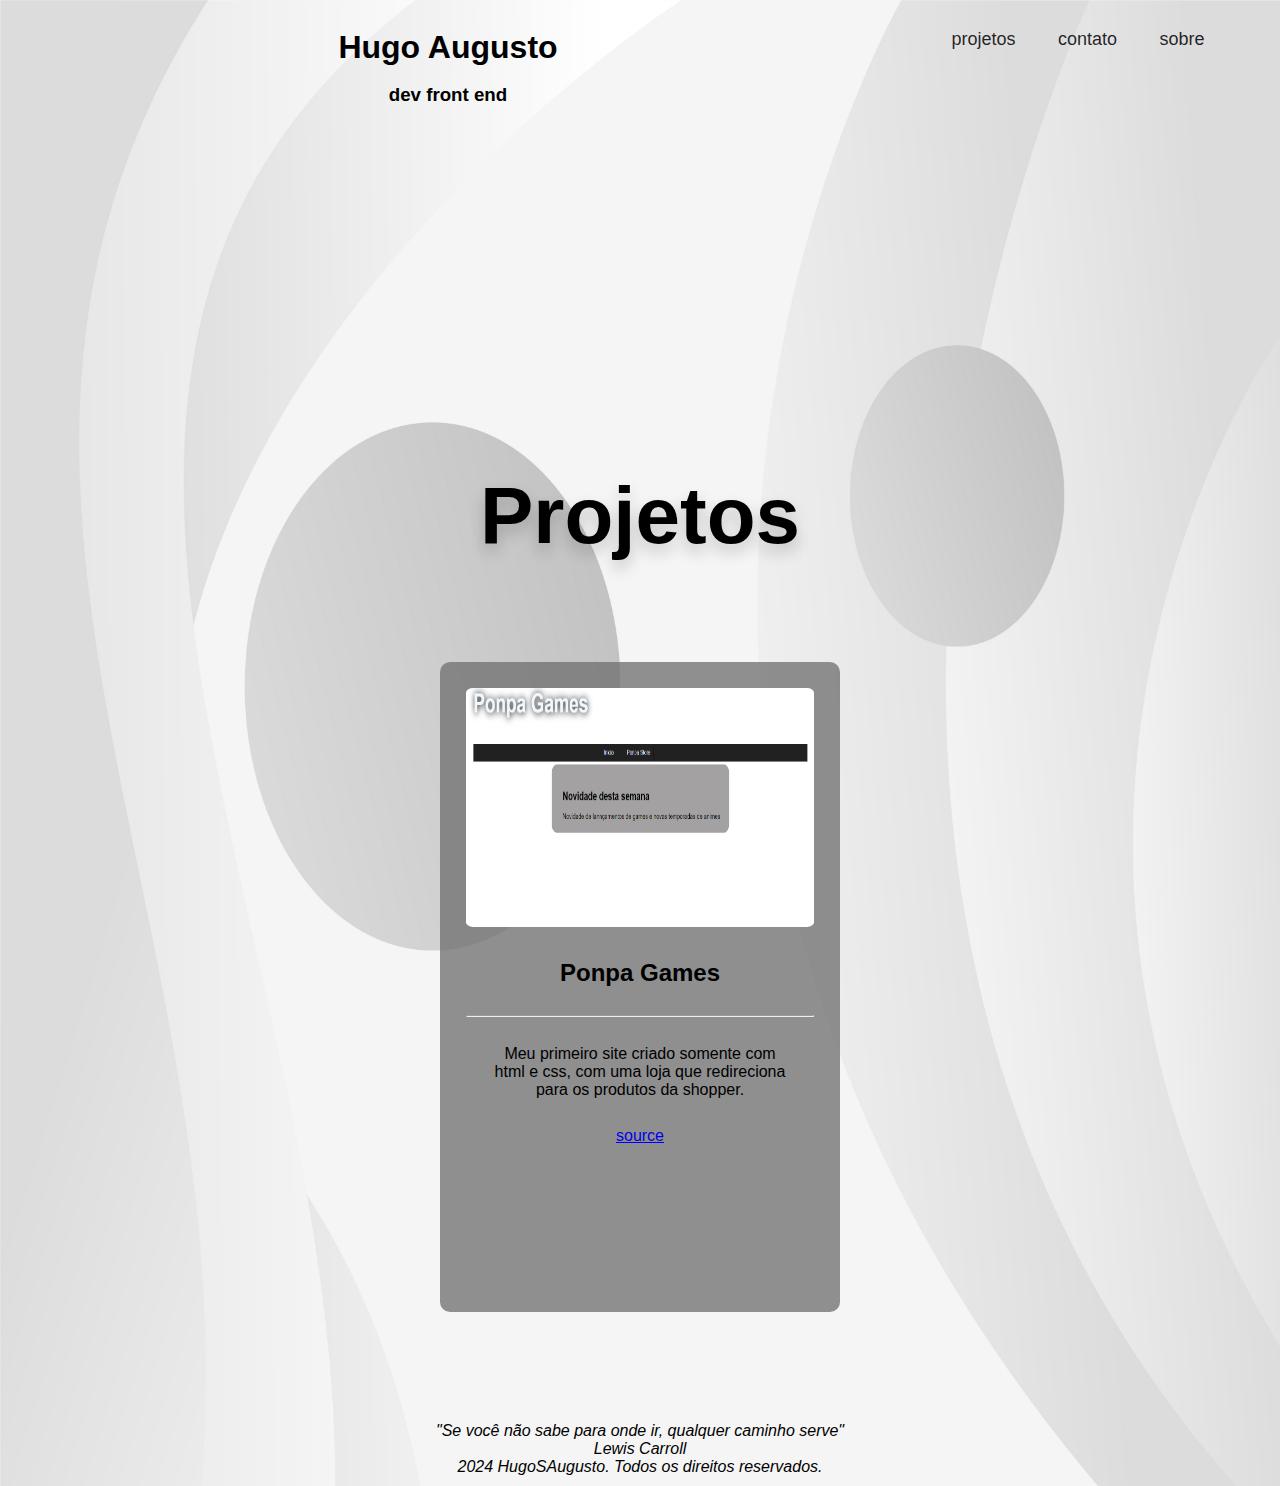
==== index.html @ e9929ac0 "first commit" ====
<!DOCTYPE html>
<html lang="pt-br">

<head>
    <meta charset="UTF-8">
    <meta name="viewport" content="width=device-width, initial-scale=1.0">
    <title>HugoSAugusto</title>
    <link rel="stylesheet" href="css/styleMain.css">
</head>

<body>
    <header>
        <div class="flex1">
            <h1>Hugo Augusto</h1><br>
            <h3>dev front end</h3>
        </div>

        <nav>
            <div class="menu-hamburger">
                <div class="bar"></div>
                <div class="bar"></div>
                <div class="bar"></div>
            </div >
            <ul class="menu"    >
                <li class="flex1"><a href="#projetos">projetos</a></li>
                <li class="flex1"><a href="#contato">contato</a></li>
                <li class="flex1"><a href="#sobre">sobre</a></li>
            </ul>
        </nav>
    </header>
    <main>
        <section id="projetos">
            <h1 class ="su">Projetos</h1>
            <section class="proj">
                <div id="box" class="flex">
                    <img src="imagem/ponpagames.png" alt="ponpa games">
                    <h2>Ponpa Games</h2><hr>

                    <p> Meu primeiro site criado somente com html e css, com uma loja que redireciona para os produtos da shopper.</p>

                    <a href="https://github.com/HugoSAugusto/ponpa-games">source</a>
                </div>
            </section>
        </section>

        <section id="contato">

        </section>

        <section id="sobre">

        </section>
    </main>

    <footer>
        <cite><p>"Se você não sabe para onde ir, qualquer caminho serve"</cite>   <br>  Lewis Carroll</p>

        2024 HugoSAugusto. Todos os direitos reservados.
    </footer>
    <script src="js/menu.js"></script>
</body>

</html>
---- css/styleMain.css ----
@charset "UTF-8";
:root{
    font-family: Arial, Helvetica, sans-serif;
}

*,
*::after,
*::before {
  padding: 0%;
  margin: 0%;
  box-sizing: border-box;
}

html {
    scroll-behavior: smooth;
}

header{
    display: flex;

    padding: 10px;

    text-align: center;
    position: relative;
}
nav{
    display: inline-block;

    width: 30vw;
    height: 50vh;

    text-align: center;
}

nav ul li {
    display: inline-block;
    font-size: large; 
}

nav a{
    color: rgba(0, 0, 0, 0.856);
    text-decoration: none;
}

.flex1{
    flex: 1;
    padding: 19px;

    list-style: none;
}


body{
    background-image: url(../imagem/background.jpg);
    background-size: cover  ;
    background-attachment: fixed;
    background-repeat: no-repeat ;

    text-align: center;
}

.proj{
    display: grid;
    padding: auto;

    justify-items: center;

    padding: 100px  0  100px  0;
}

.proj h2{
    padding: 8%;
}

.proj p{
    padding: 8%;
}

section h1  {
    text-shadow: 0 8px 16px rgba(0, 0, 0, 0.2);
    font-size: 5em;
}
#box{
    background-color: rgba(112, 112, 112, 0.767);
   
    
    width: 400px;
    height: 650px;
    border-radius: 10px;

    text-align: center;

    padding: 2%;
}

#box img{
    width: 100%;
    height: 40%;
    border-radius: 2%;
}






footer {
    text-align: center;
    padding: 10px 0;
    width: 100%;
    bottom: 0;
}

@media (max-width: 900px){
    header{
        display: grid;
        justify-content: center;
    }
    nav ul{
        display: flex;
    }
    .flex1{
        flex: 1;
    }


}

@media (max-width: 600px){

}
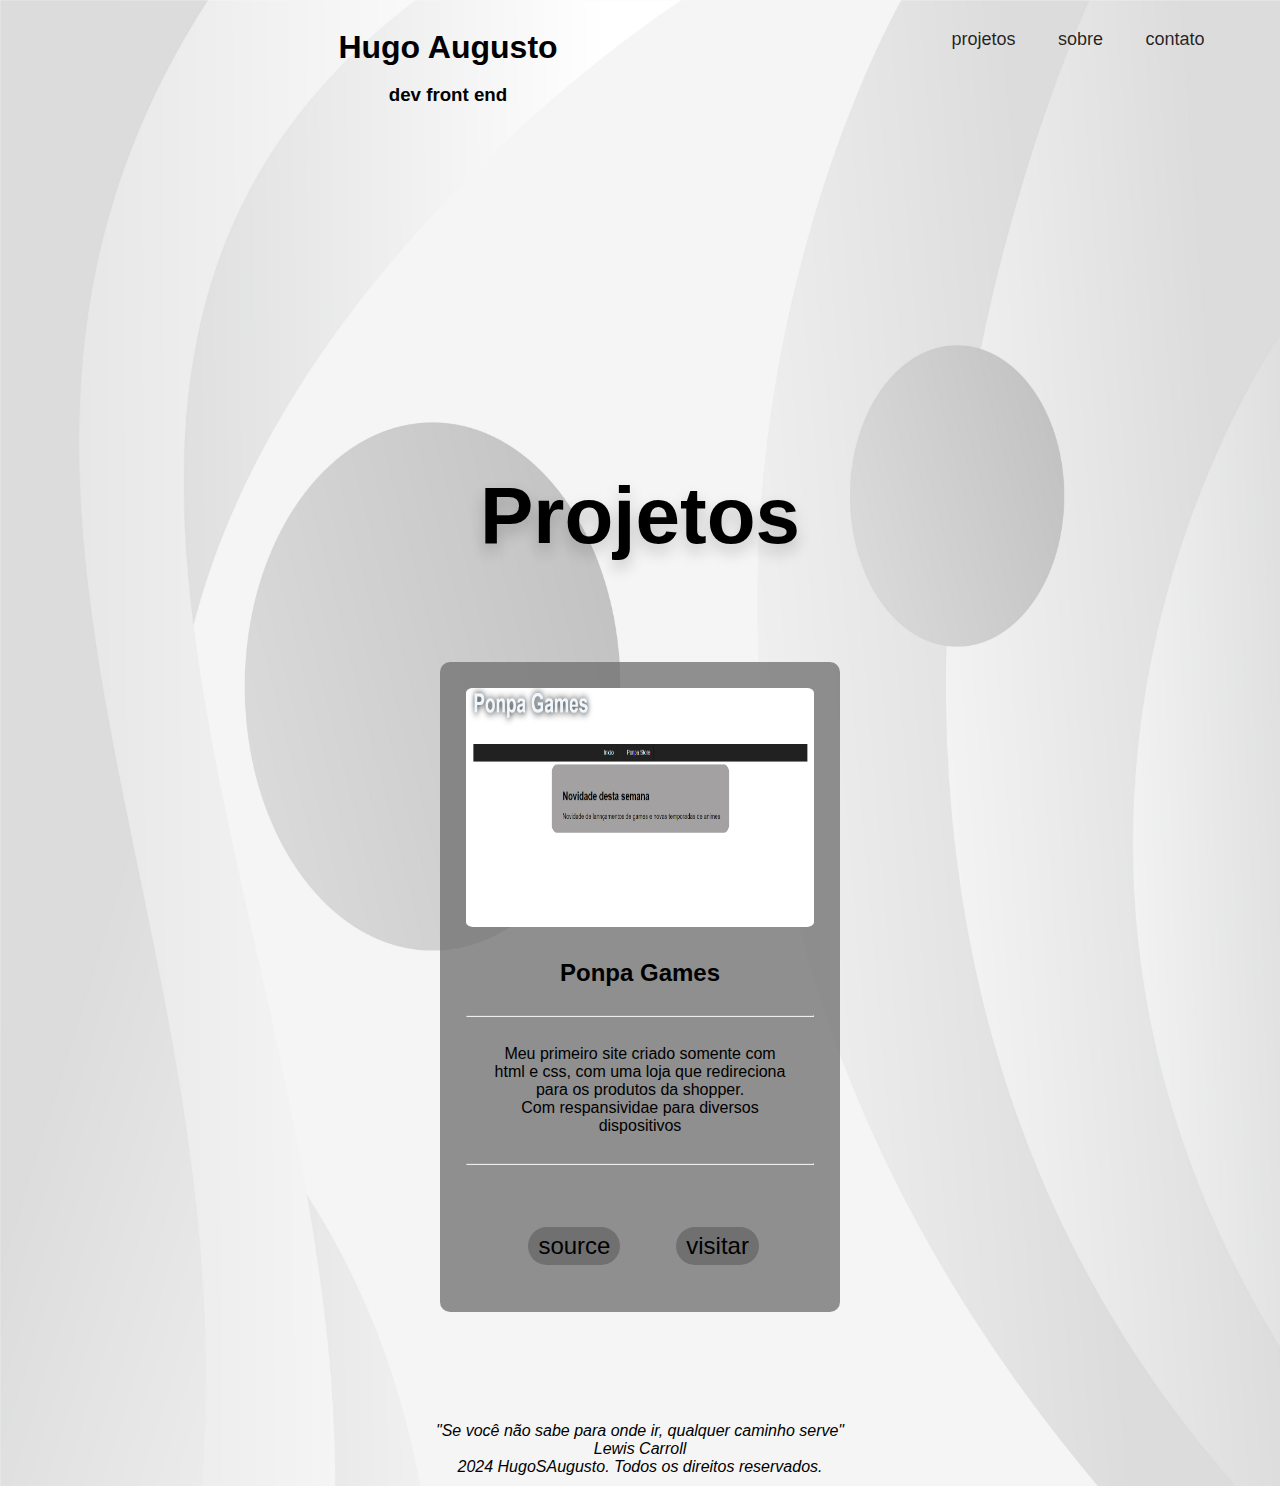
==== commit 3823e7c3: "links" ====
--- a/index.html
+++ b/index.html
@@ -23,8 +23,8 @@
             </div >
             <ul class="menu"    >
                 <li class="flex1"><a href="#projetos">projetos</a></li>
+                <li class="flex1"><a href="#sobre">sobre</a></li>
                 <li class="flex1"><a href="#contato">contato</a></li>
-                <li class="flex1"><a href="#sobre">sobre</a></li>
             </ul>
         </nav>
     </header>
@@ -36,18 +36,23 @@
                     <img src="imagem/ponpagames.png" alt="ponpa games">
                     <h2>Ponpa Games</h2><hr>
 
-                    <p> Meu primeiro site criado somente com html e css, com uma loja que redireciona para os produtos da shopper.</p>
+                    <p> Meu primeiro site criado somente com html e css, com uma loja que redireciona para os produtos da shopper. <br> Com  respansividae para diversos dispositivos</p>
+                    <hr>
 
-                    <a href="https://github.com/HugoSAugusto/ponpa-games">source</a>
+                    <div class="lin">
+                        <a id="butt" href="https://github.com/HugoSAugusto/ponpa-games"  target=”_blank”>source</a>
+
+                        <a id="butt" href="https://ponpa-games.netlify.app/"  target=”_blank”>visitar</a>
+                    </div>
                 </div>
             </section>
         </section>
 
-        <section id="contato">
+        <section id="sobre">
 
         </section>
 
-        <section id="sobre">
+        <section id="contato">
 
         </section>
     </main>
--- a/css/styleMain.css
+++ b/css/styleMain.css
@@ -76,6 +76,25 @@
     padding: 8%;
 }
 
+.lin{
+    display: flex;
+    padding: 10%;
+}
+
+
+.proj #butt{
+    text-decoration: none;
+    color: black;
+    font-size: 1.5em;
+
+    flex: 1;
+
+    background-color: rgb(112, 112, 112);
+    border-radius: 20px;
+    padding: 5px 10px;
+    margin: 10%;
+}
+
 section h1  {
     text-shadow: 0 8px 16px rgba(0, 0, 0, 0.2);
     font-size: 5em;
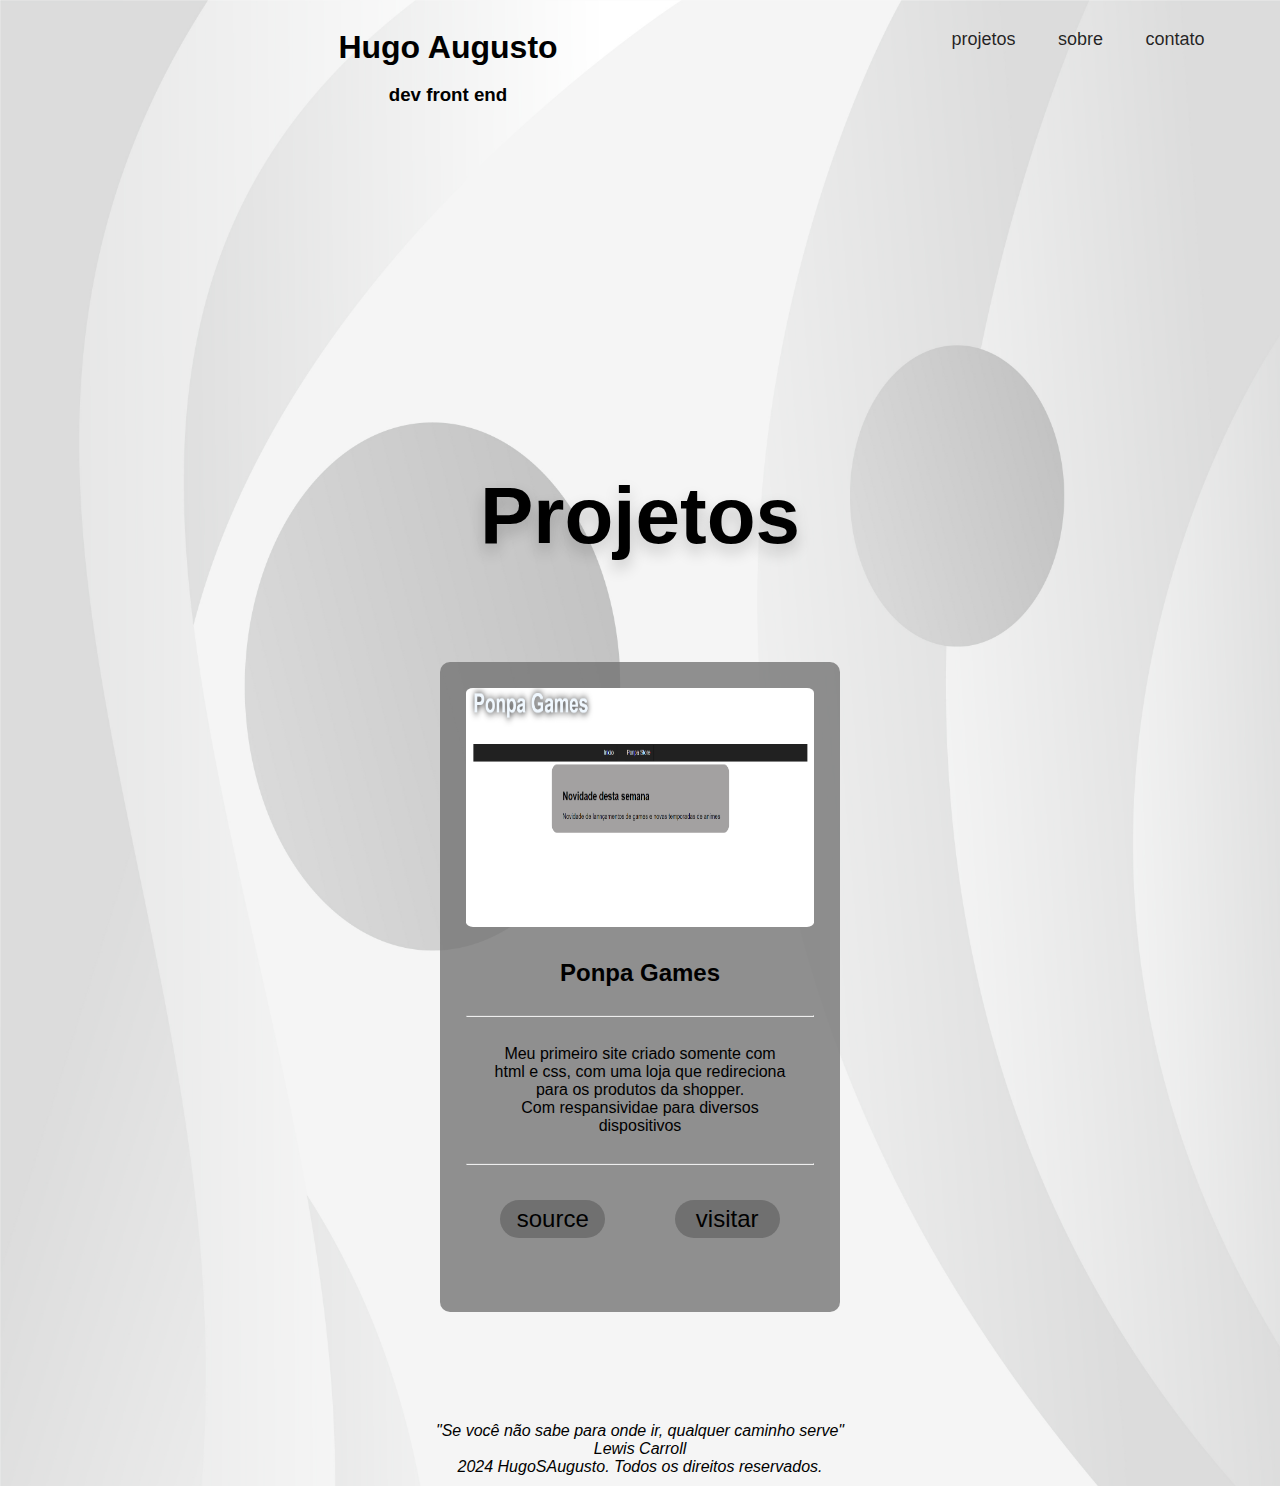
==== commit b40e0adc: "detalhes" ====
--- a/index.html
+++ b/index.html
@@ -34,11 +34,14 @@
             <section class="proj">
                 <div id="box" class="flex">
                     <img src="imagem/ponpagames.png" alt="ponpa games">
-                    <h2>Ponpa Games</h2><hr>
-
-                    <p> Meu primeiro site criado somente com html e css, com uma loja que redireciona para os produtos da shopper. <br> Com  respansividae para diversos dispositivos</p>
+                    <div>
+                        <h2>Ponpa Games</h2>
+                    </div>
                     <hr>
-
+                    <div>
+                        <p> Meu primeiro site criado somente com html e css, com uma loja que redireciona para os produtos da shopper. <br> Com  respansividae para diversos dispositivos</p>
+                    </div>
+                    <hr>
                     <div class="lin">
                         <a id="butt" href="https://github.com/HugoSAugusto/ponpa-games"  target=”_blank”>source</a>
 
--- a/css/styleMain.css
+++ b/css/styleMain.css
@@ -78,7 +78,7 @@
 
 .lin{
     display: flex;
-    padding: 10%;
+
 }
 
 
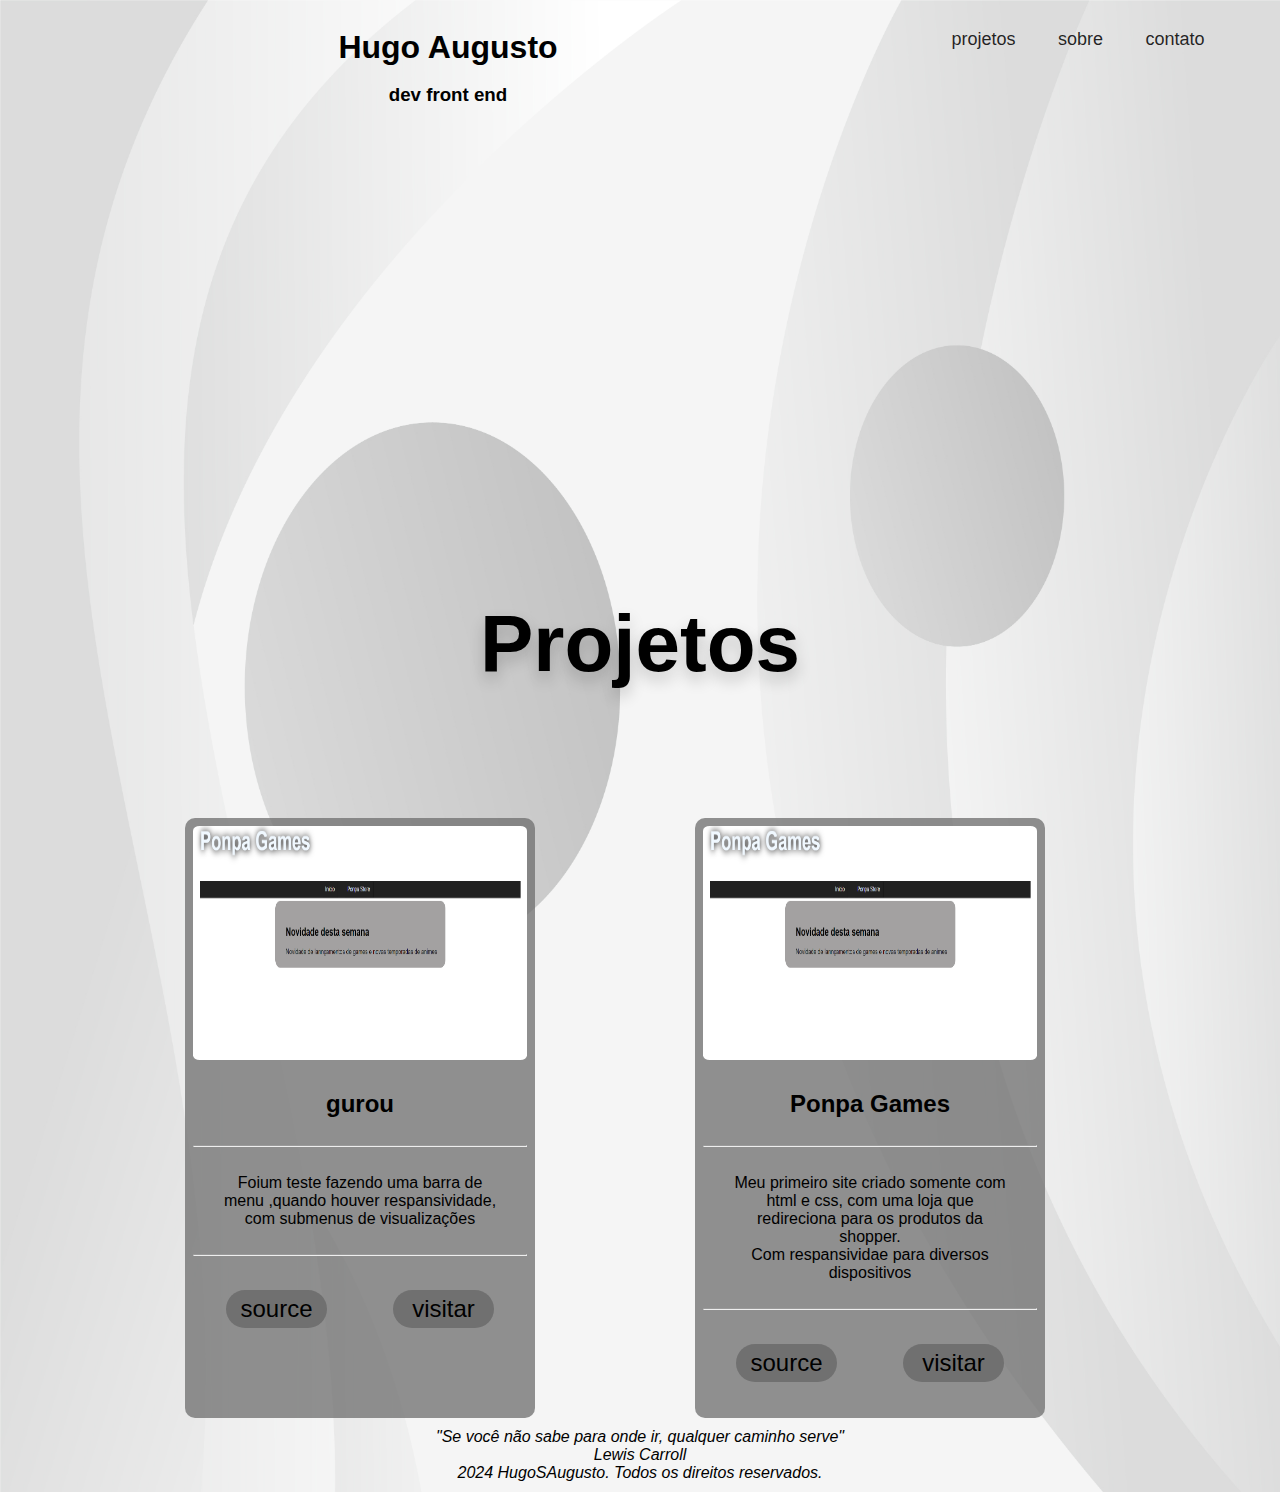
==== commit ed875dc4: "mexendo no grid" ====
--- a/index.html
+++ b/index.html
@@ -16,12 +16,7 @@
         </div>
 
         <nav>
-            <div class="menu-hamburger">
-                <div class="bar"></div>
-                <div class="bar"></div>
-                <div class="bar"></div>
-            </div >
-            <ul class="menu"    >
+            <ul>
                 <li class="flex1"><a href="#projetos">projetos</a></li>
                 <li class="flex1"><a href="#sobre">sobre</a></li>
                 <li class="flex1"><a href="#contato">contato</a></li>
@@ -29,9 +24,28 @@
         </nav>
     </header>
     <main>
+
         <section id="projetos">
             <h1 class ="su">Projetos</h1>
-            <section class="proj">
+            <section  class="proj">
+
+                <div id="box" class="flex">
+                    <img src="imagem/ponpagames.png" alt="ponpa games">
+                    <div>
+                        <h2>gurou</h2>
+                    </div>
+                    <hr>
+                    <div>
+                        <p>Foium teste fazendo uma barra de menu ,quando houver respansividade, com submenus de visualizações</p>
+                    </div>
+                    <hr>
+                    <div class="lin">
+                        <a id="butt" href="https://github.com/HugoSAugusto/gurou"  target=”_blank”>source</a>
+
+                        <a id="butt" href="https://ponpa-games.netlify.app/"  target=”_blank”>visitar</a>
+                    </div>
+                </div>
+
                 <div id="box" class="flex">
                     <img src="imagem/ponpagames.png" alt="ponpa games">
                     <div>
@@ -48,6 +62,8 @@
                         <a id="butt" href="https://ponpa-games.netlify.app/"  target=”_blank”>visitar</a>
                     </div>
                 </div>
+
+                
             </section>
         </section>
 
--- a/css/styleMain.css
+++ b/css/styleMain.css
@@ -26,8 +26,7 @@
 nav{
     display: inline-block;
 
-    width: 30vw;
-    height: 50vh;
+    width: 30vw; height: 50vh;
 
     text-align: center;
 }
@@ -61,11 +60,10 @@
 
 .proj{
     display: grid;
-    padding: auto;
-
-    justify-items: center;
-
-    padding: 100px  0  100px  0;
+    grid-template-columns:repeat(auto-fill, minmax(400px, 0));
+    place-content: center;
+    grid-column-gap: 110px; 
+    grid-row-gap: 70px;   
 }
 
 .proj h2{
@@ -81,7 +79,6 @@
 
 }
 
-
 .proj #butt{
     text-decoration: none;
     color: black;
@@ -96,15 +93,18 @@
 }
 
 section h1  {
+    display: block;
     text-shadow: 0 8px 16px rgba(0, 0, 0, 0.2);
     font-size: 5em;
+
+    padding: 10%;
 }
+
 #box{
+    position: relative;
     background-color: rgba(112, 112, 112, 0.767);
-   
     
-    width: 400px;
-    height: 650px;
+    width: 350px; height: 600px;
     border-radius: 10px;
 
     text-align: center;
@@ -113,15 +113,9 @@
 }
 
 #box img{
-    width: 100%;
-    height: 40%;
+    width: 100%; height: 40%;
     border-radius: 2%;
 }
-
-
-
-
-
 
 footer {
     text-align: center;
@@ -141,10 +135,15 @@
     .flex1{
         flex: 1;
     }
-
-
 }
 
 @media (max-width: 600px){
+    .proj{
+        display: grid;
+        grid-template-columns:repeat(auto-fill, minmax(300px, 0));
+        place-content: center;
+        grid-column-gap: 0px; 
+        grid-row-gap: 70px;   
+    }
 
 }
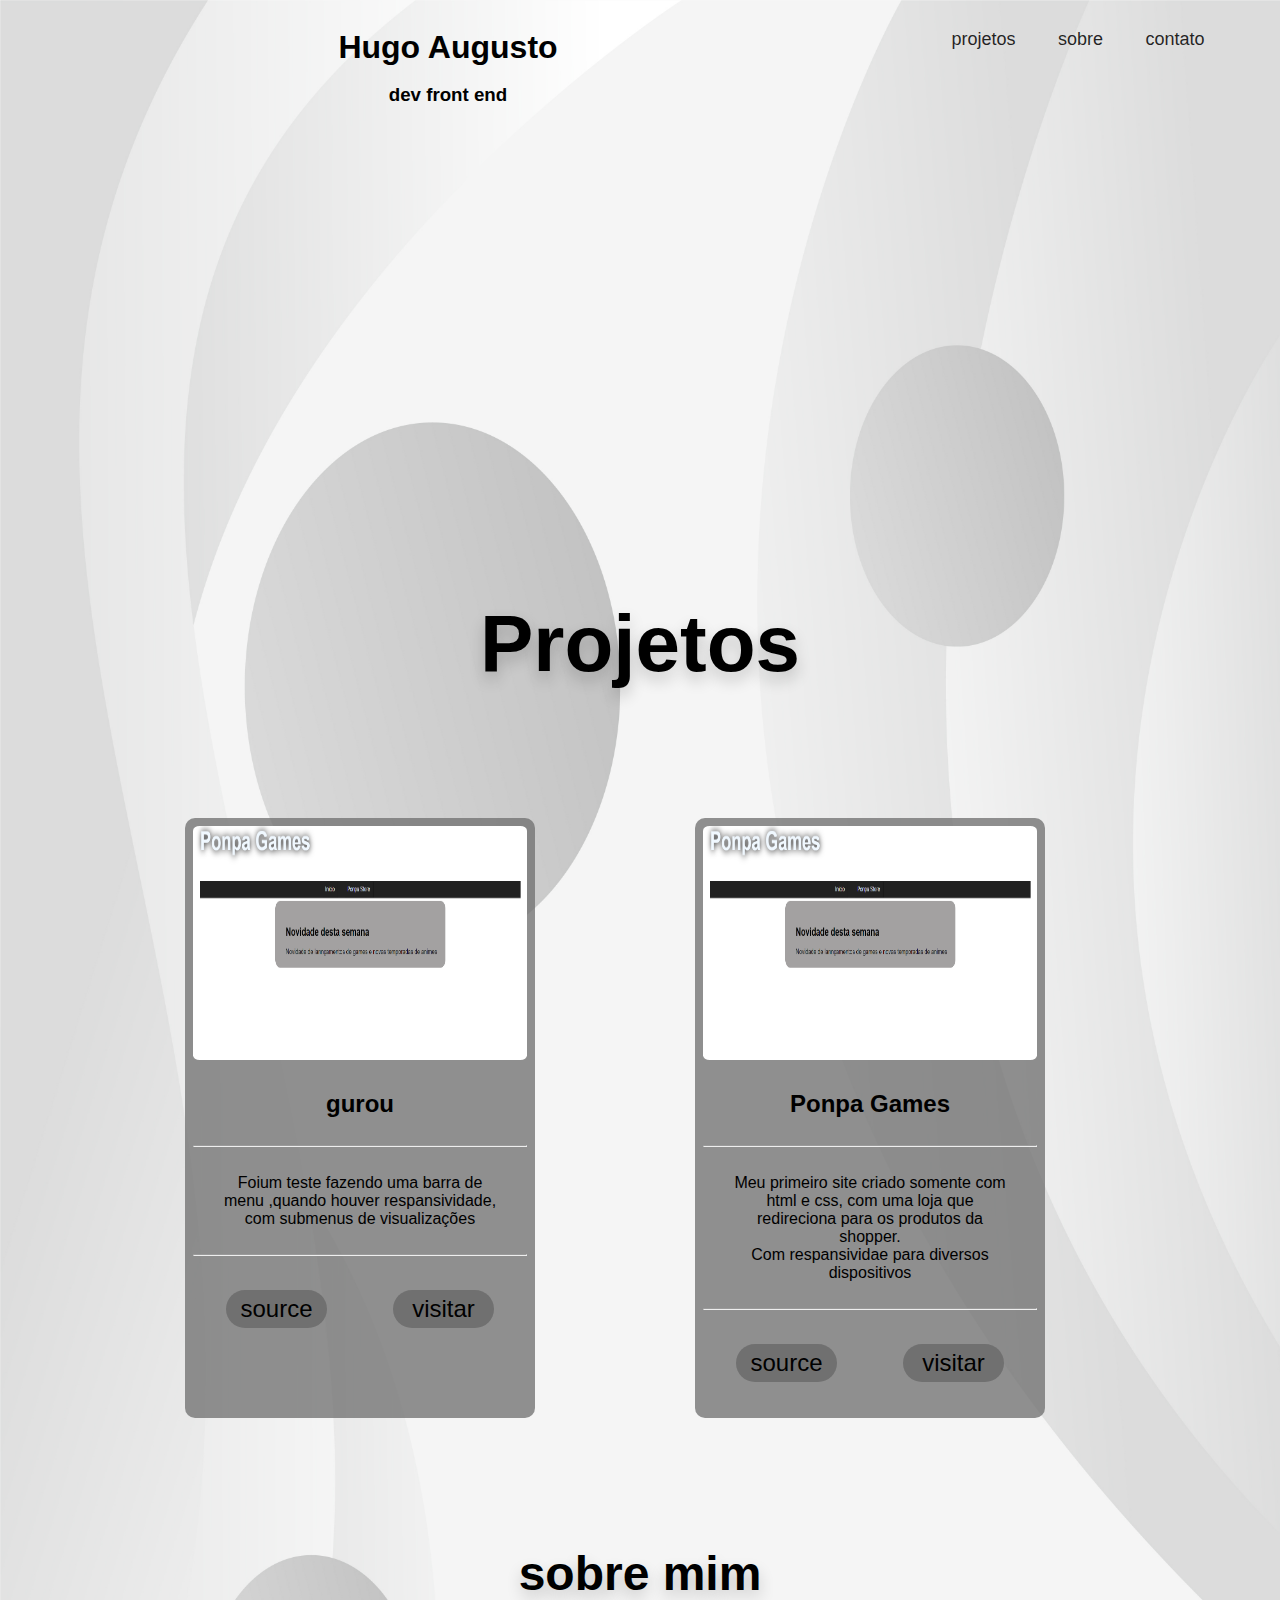
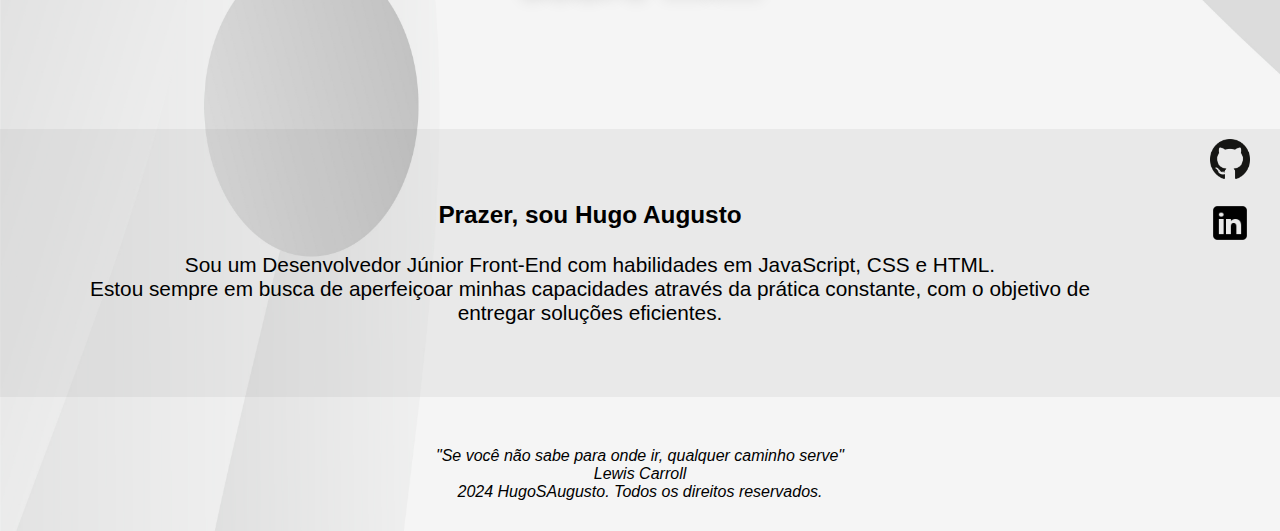
==== commit a1d149ce: "adicao de novas abas" ====
--- a/index.html
+++ b/index.html
@@ -6,6 +6,7 @@
     <meta name="viewport" content="width=device-width, initial-scale=1.0">
     <title>HugoSAugusto</title>
     <link rel="stylesheet" href="css/styleMain.css">
+    <link rel="stylesheet" href="css/styleCont.css">
 </head>
 
 <body>
@@ -28,7 +29,7 @@
         <section id="projetos">
             <h1 class ="su">Projetos</h1>
             <section  class="proj">
-
+                
                 <div id="box" class="flex">
                     <img src="imagem/ponpagames.png" alt="ponpa games">
                     <div>
@@ -68,12 +69,29 @@
         </section>
 
         <section id="sobre">
-
+            <div>
+                <h1 class ="su2">sobre mim</h1>
+                <div class="soin">
+                    
+                    <div class="inf">
+                        <p ><h3>Prazer, sou Hugo Augusto</h3><br> Sou um Desenvolvedor Júnior Front-End com habilidades em JavaScript, CSS e HTML. <br>Estou sempre em busca de aperfeiçoar minhas capacidades através da prática constante, com o objetivo de entregar soluções eficientes.</p>
+                    </div>
+                    <div class="logos">
+                        <a href="https://github.com/HugoSAugusto"><img src="imagem/github-logo (2).png " alt="github"></a>
+                        <a href="www.linkedin.com/in/hugosaugusto"><img src="imagem/linkedin-logo.png" alt="linkedin"></a>
+                    </div>
+                </div>
+            </div>
+            
         </section>
 
-        <section id="contato">
+        <!-- <section id="contato">
+            <div class="logos">
+                <a href="https://github.com/HugoSAugusto"><img src="imagem/github-logo (2).png " alt="github"></a>
 
-        </section>
+                <a href="www.linkedin.com/in/hugosaugusto"><img src="imagem/linkedin-logo.png" alt="linkedin"></a>
+            </div>
+        </section> -->
     </main>
 
     <footer>
--- a/css/styleMain.css
+++ b/css/styleMain.css
@@ -60,7 +60,7 @@
 
 .proj{
     display: grid;
-    grid-template-columns:repeat(auto-fill, minmax(400px, 0));
+    grid-template-columns:repeat(auto-fit, minmax(400px, 0));
     place-content: center;
     grid-column-gap: 110px; 
     grid-row-gap: 70px;   
@@ -92,7 +92,7 @@
     margin: 10%;
 }
 
-section h1  {
+section h1.su  {
     display: block;
     text-shadow: 0 8px 16px rgba(0, 0, 0, 0.2);
     font-size: 5em;
@@ -119,7 +119,7 @@
 
 footer {
     text-align: center;
-    padding: 10px 0;
+    padding: 50px 0 30px 0;
     width: 100%;
     bottom: 0;
 }
@@ -140,10 +140,7 @@
 @media (max-width: 600px){
     .proj{
         display: grid;
-        grid-template-columns:repeat(auto-fill, minmax(300px, 0));
-        place-content: center;
-        grid-column-gap: 0px; 
-        grid-row-gap: 70px;   
+        grid-template-columns:repeat(auto-fill, minmax(350px, 0));
+  
     }
-
 }
--- a/css/styleCont.css
+++ b/css/styleCont.css
@@ -0,0 +1,45 @@
+section h1.su2  {
+    display: block;
+    text-shadow: 0 8px 16px rgba(0, 0, 0, 0.2);
+    font-size: 3em;
+
+    padding:10%;
+}
+.soin{
+    background-color: rgba(112, 112, 111, 0.082);
+    display: grid;
+    grid-template-columns: 1fr auto;
+}
+.inf{
+    padding: 8vh;
+    font-size: 1.3em;
+}
+
+.logos{
+    display: flex;
+    flex-direction: column;
+    grid-column: 2;
+    width: 100px;
+}
+
+.logos img{
+    width: 40px; height: 40px;
+    
+   margin: 10%;
+}
+
+@media (max-width: 900px){
+    .logos{
+        grid-row: 2;
+        grid-column: 1;
+        flex-direction: row;
+        place-content: center;
+
+        margin: auto;
+    }
+
+    .logos a{
+        margin: auto;
+        padding: 0 20px 0 20px;
+    }
+}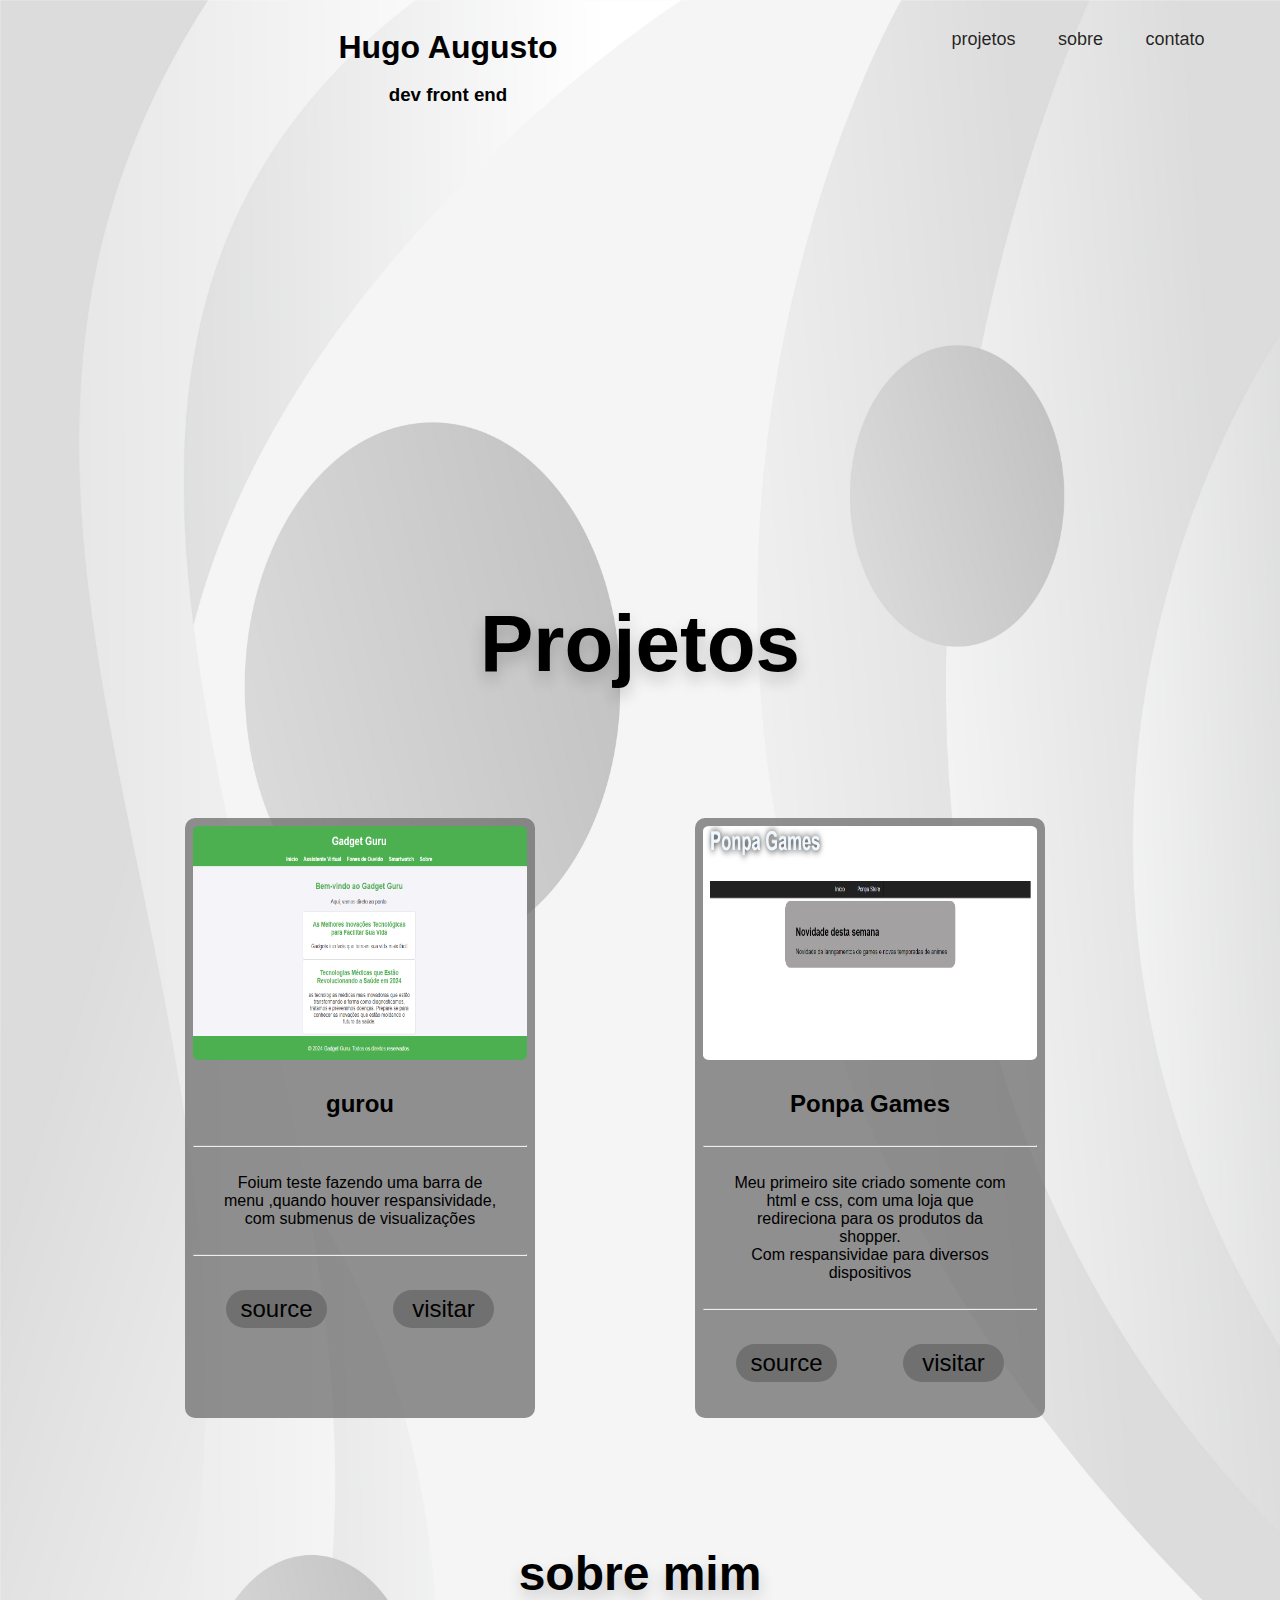
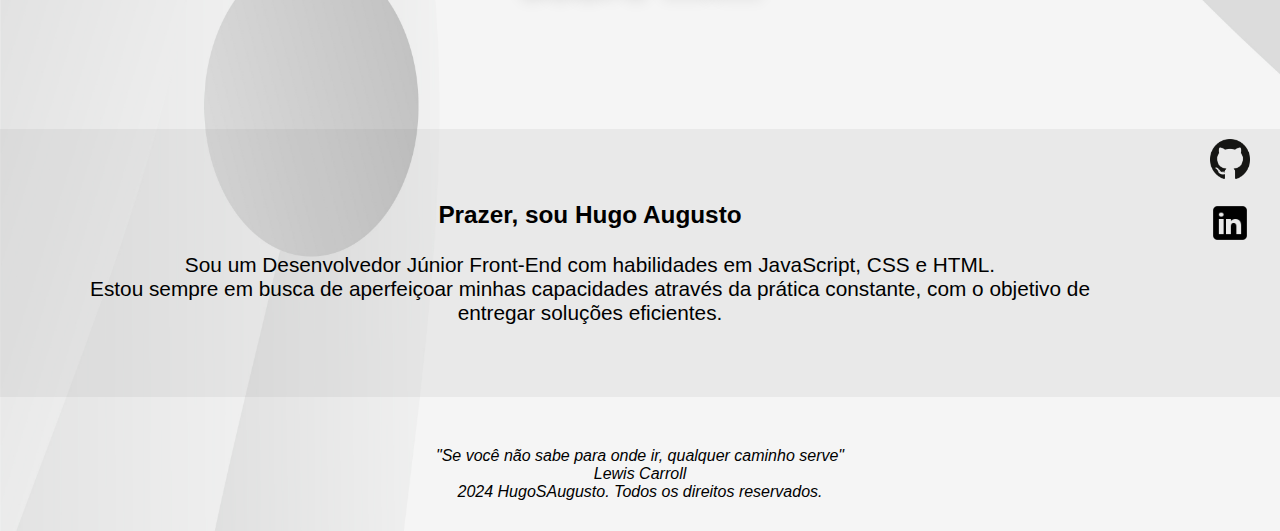
==== commit 8de7962e: "atualização de link" ====
--- a/index.html
+++ b/index.html
@@ -31,7 +31,7 @@
             <section  class="proj">
                 
                 <div id="box" class="flex">
-                    <img src="imagem/ponpagames.png" alt="ponpa games">
+                    <img src="imagem/gurou.png" alt="gurou">
                     <div>
                         <h2>gurou</h2>
                     </div>
@@ -76,22 +76,16 @@
                     <div class="inf">
                         <p ><h3>Prazer, sou Hugo Augusto</h3><br> Sou um Desenvolvedor Júnior Front-End com habilidades em JavaScript, CSS e HTML. <br>Estou sempre em busca de aperfeiçoar minhas capacidades através da prática constante, com o objetivo de entregar soluções eficientes.</p>
                     </div>
-                    <div class="logos">
-                        <a href="https://github.com/HugoSAugusto"><img src="imagem/github-logo (2).png " alt="github"></a>
-                        <a href="www.linkedin.com/in/hugosaugusto"><img src="imagem/linkedin-logo.png" alt="linkedin"></a>
+                    <div class="logos" id="contato">
+                        <a href="https://github.com/HugoSAugusto" target="_blank"><img src="imagem/github-logo (2).png " alt="github"></a>
+
+
+                        <a href="https://www.linkedin.com/in/hugosaugusto/" target="_blank"><img src="imagem/linkedin-logo.png" alt="linkedin"></a>
                     </div>
                 </div>
             </div>
             
         </section>
-
-        <!-- <section id="contato">
-            <div class="logos">
-                <a href="https://github.com/HugoSAugusto"><img src="imagem/github-logo (2).png " alt="github"></a>
-
-                <a href="www.linkedin.com/in/hugosaugusto"><img src="imagem/linkedin-logo.png" alt="linkedin"></a>
-            </div>
-        </section> -->
     </main>
 
     <footer>
--- a/css/styleMain.css
+++ b/css/styleMain.css
@@ -103,9 +103,9 @@
 #box{
     position: relative;
     background-color: rgba(112, 112, 112, 0.767);
-    
+    border-radius: 10px;
     width: 350px; height: 600px;
-    border-radius: 10px;
+
 
     text-align: center;
 
@@ -121,7 +121,6 @@
     text-align: center;
     padding: 50px 0 30px 0;
     width: 100%;
-    bottom: 0;
 }
 
 @media (max-width: 900px){
@@ -141,6 +140,5 @@
     .proj{
         display: grid;
         grid-template-columns:repeat(auto-fill, minmax(350px, 0));
-  
     }
 }
